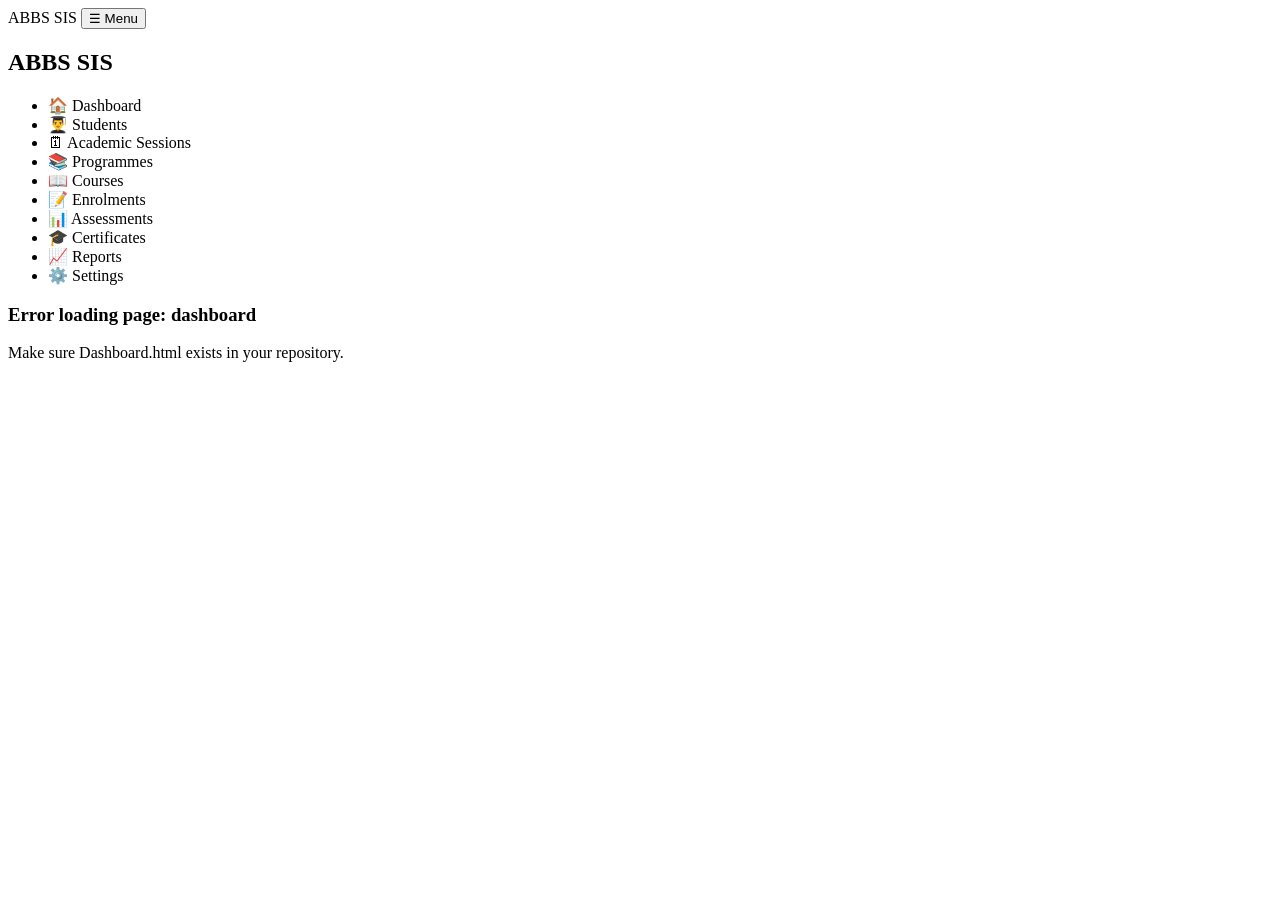
==== admin.html @ 44851c8e "Rename dashboard.html to admin.html" ====
<!DOCTYPE html>
<html lang="en">

<head>
  <meta charset="UTF-8">
  <base target="_top">
  <!-- Vital for mobile rendering and scaling -->
  <meta name="viewport" content="width=device-width, initial-scale=1.0">
  <title>ABBS Admin Portal</title>

  <!-- Replaced Apps Script include with standard CSS link -->
  <link rel="stylesheet" href="adminStyles.css">
</head>

<body>

<!-- Mobile Header & Toggle -->
<div class="mobile-header">
  <span class="mobile-title">ABBS SIS</span>
  <button class="menu-toggle" onclick="toggleMenu()">☰ Menu</button>
</div>

<div class="wrapper">

    <!-- Sidebar / Mobile Navigation -->
    <div class="sidebar" id="sidebar">

        <h2>ABBS SIS</h2>

        <ul>
            <li onclick="loadPage('dashboard'); closeMenu()">🏠 Dashboard</li>
            <li onclick="loadPage('students'); closeMenu()">👨‍🎓 Students</li>
            <li onclick="loadPage('academicSessions'); closeMenu()">🗓 Academic Sessions</li>
            <li onclick="loadPage('programmes'); closeMenu()">📚 Programmes</li>
            <li onclick="loadPage('courses'); closeMenu()">📖 Courses</li>
            <li onclick="loadPage('enrolments'); closeMenu()">📝 Enrolments</li>
            <li onclick="loadPage('assessments'); closeMenu()">📊 Assessments</li>
            <li onclick="loadPage('certificates'); closeMenu()">🎓 Certificates</li>
            <li onclick="loadPage('reports'); closeMenu()">📈 Reports</li>
            <li onclick="loadPage('settings'); closeMenu()">⚙️ Settings</li>
        </ul>

    </div>

    <!-- Main Content -->
    <div class="content">

        <div id="mainContent">
            <!-- Dynamic page content loads here -->
            <p>Loading...</p>
        </div>

    </div>

</div>

<script>
  function toggleMenu() {
    var sidebar = document.getElementById('sidebar');
    sidebar.classList.toggle('open');
  }

  function closeMenu() {
    var sidebar = document.getElementById('sidebar');
    if (window.innerWidth <= 768) {
      sidebar.classList.remove('open');
    }
  }

  // Dynamic page loader replacing Apps Script HTML includes
  async function loadPage(pageName) {
    const mainContent = document.getElementById('mainContent');
    
    // Capitalize first letter to match Dashboard.html naming
    const fileName = pageName.charAt(0).toUpperCase() + pageName.slice(1) + '.html';

    try {
      const response = await fetch(fileName);
      if (!response.ok) throw new Error(`HTTP error! status: ${response.status}`);
      const html = await response.text();
      mainContent.innerHTML = html;

      // Automatically trigger metric fetch if loading the Dashboard view
      if (pageName === 'dashboard' && typeof fetchDashboardMetrics === 'function') {
        fetchDashboardMetrics();
      }
    } catch (error) {
      mainContent.innerHTML = `<h3>Error loading page: ${pageName}</h3><p>Make sure ${fileName} exists in your repository.</p>`;
      console.error('Page load error:', error);
    }
  }

  // Load dashboard view by default when DOM loads
  window.addEventListener('DOMContentLoaded', () => {
    loadPage('dashboard');
  });
</script>

<!-- Replaced Apps Script include with standard JS script tag -->
<script src="adminScripts.js"></script>

</body>

</html>
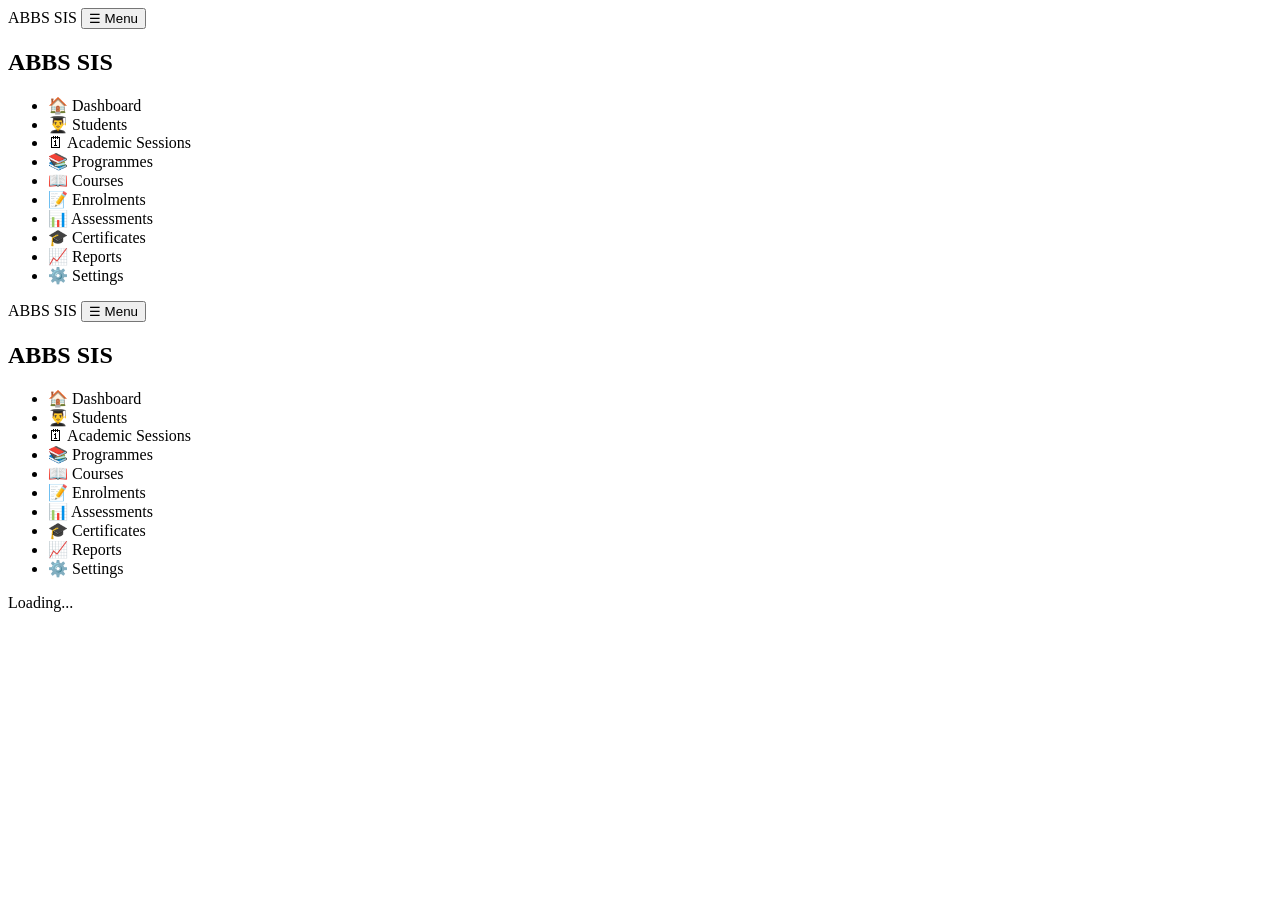
==== commit 63022017: "Update admin.html" ====
--- a/admin.html
+++ b/admin.html
@@ -78,7 +78,7 @@
       const response = await fetch(fileName);
       if (!response.ok) throw new Error(`HTTP error! status: ${response.status}`);
       const html = await response.text();
-      mainContent.innerHTML = html;
+      mainContent.innerHTML = js;
 
       // Automatically trigger metric fetch if loading the Dashboard view
       if (pageName === 'dashboard' && typeof fetchDashboardMetrics === 'function') {
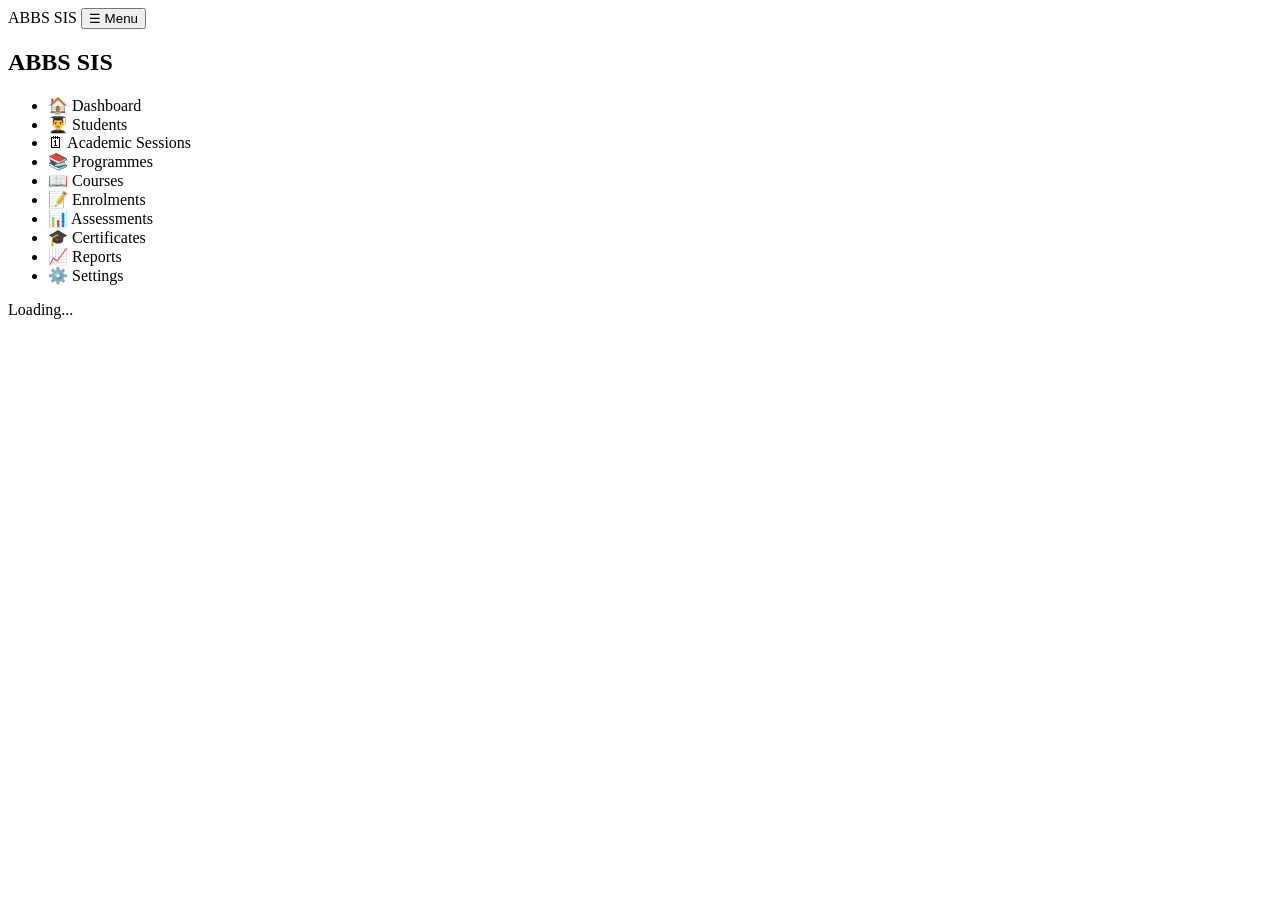
==== commit fa10cce6: "Update admin.html" ====
--- a/admin.html
+++ b/admin.html
@@ -78,7 +78,7 @@
       const response = await fetch(fileName);
       if (!response.ok) throw new Error(`HTTP error! status: ${response.status}`);
       const html = await response.text();
-      mainContent.innerHTML = js;
+      mainContent.innerHTML = .js;
 
       // Automatically trigger metric fetch if loading the Dashboard view
       if (pageName === 'dashboard' && typeof fetchDashboardMetrics === 'function') {
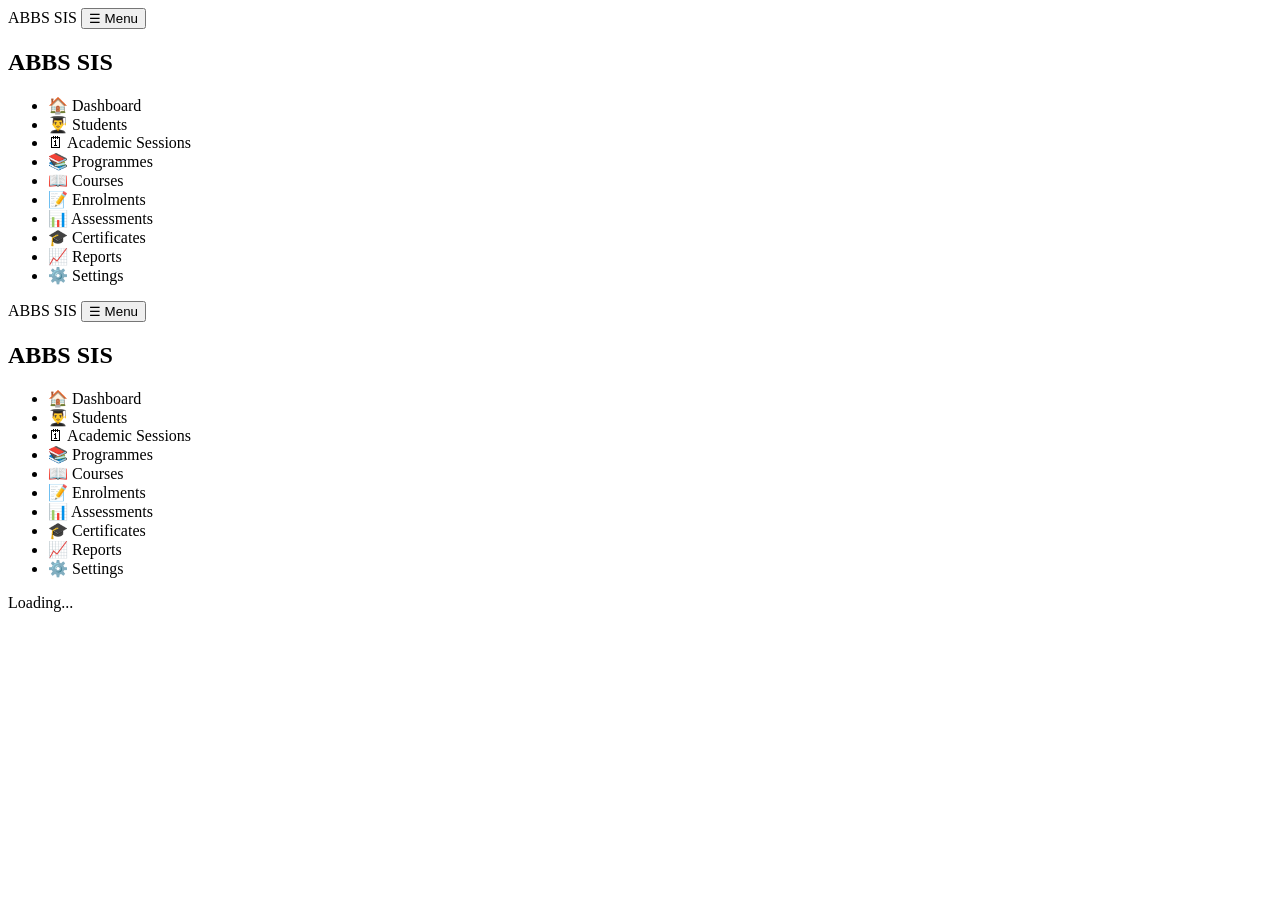
==== commit 68c2e3ba: "Update admin.html" ====
--- a/admin.html
+++ b/admin.html
@@ -78,7 +78,7 @@
       const response = await fetch(fileName);
       if (!response.ok) throw new Error(`HTTP error! status: ${response.status}`);
       const html = await response.text();
-      mainContent.innerHTML = .js;
+      mainContent.innerHTML = html;
 
       // Automatically trigger metric fetch if loading the Dashboard view
       if (pageName === 'dashboard' && typeof fetchDashboardMetrics === 'function') {
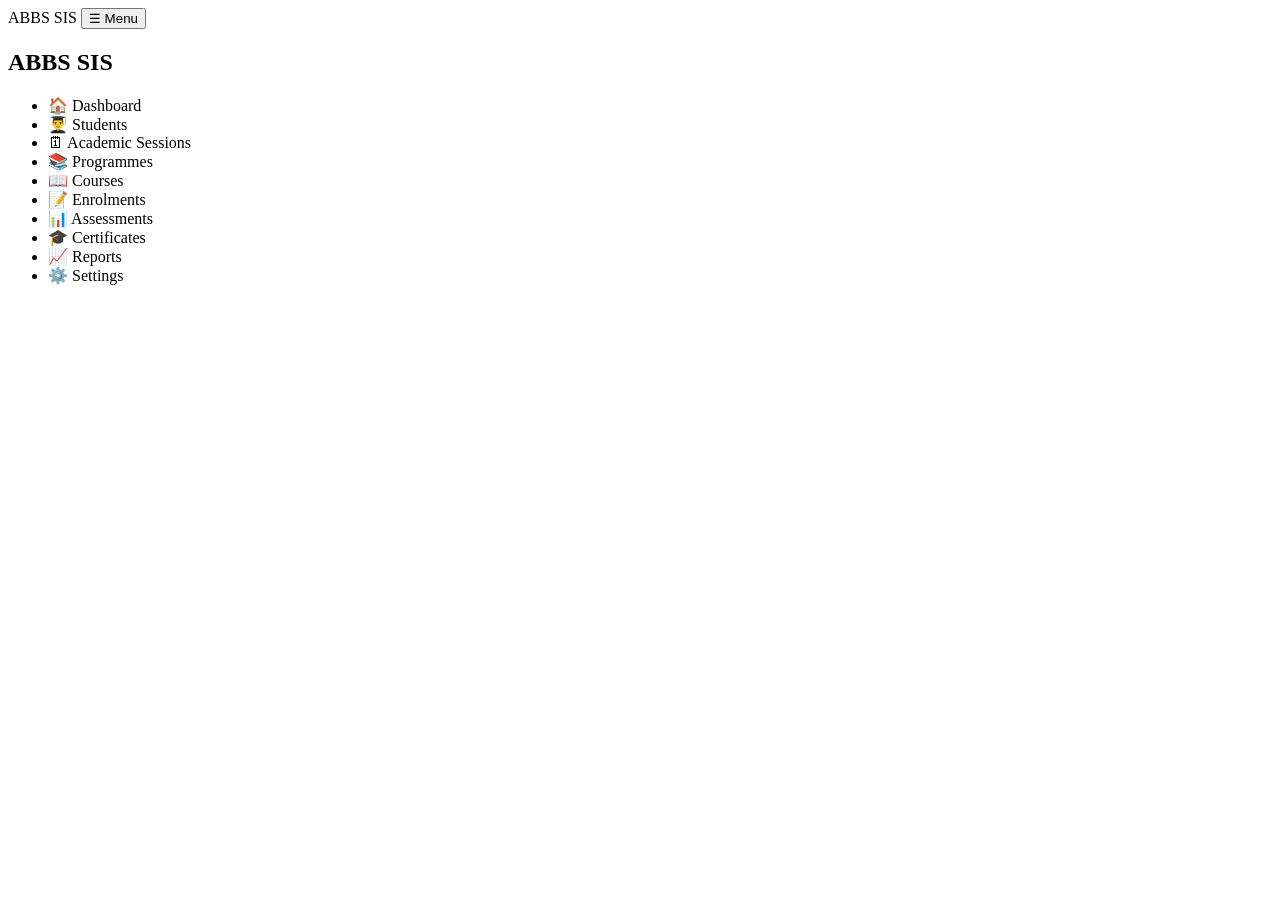
==== commit b62d36c0: "Update admin.html" ====
--- a/admin.html
+++ b/admin.html
@@ -1,15 +1,13 @@
 <!DOCTYPE html>
-<html lang="en">
+<html>
 
 <head>
-  <meta charset="UTF-8">
   <base target="_top">
   <!-- Vital for mobile rendering and scaling -->
   <meta name="viewport" content="width=device-width, initial-scale=1.0">
   <title>ABBS Admin Portal</title>
 
-  <!-- Replaced Apps Script include with standard CSS link -->
-  <link rel="stylesheet" href="adminStyles.css">
+  <?!= include("adminStyles"); ?>
 </head>
 
 <body>
@@ -46,8 +44,9 @@
     <div class="content">
 
         <div id="mainContent">
-            <!-- Dynamic page content loads here -->
-            <p>Loading...</p>
+
+            <?!= include("dashboard"); ?>
+
         </div>
 
     </div>
@@ -66,39 +65,11 @@
       sidebar.classList.remove('open');
     }
   }
-
-  // Dynamic page loader replacing Apps Script HTML includes
-  async function loadPage(pageName) {
-    const mainContent = document.getElementById('mainContent');
-    
-    // Capitalize first letter to match Dashboard.html naming
-    const fileName = pageName.charAt(0).toUpperCase() + pageName.slice(1) + '.html';
-
-    try {
-      const response = await fetch(fileName);
-      if (!response.ok) throw new Error(`HTTP error! status: ${response.status}`);
-      const html = await response.text();
-      mainContent.innerHTML = html;
-
-      // Automatically trigger metric fetch if loading the Dashboard view
-      if (pageName === 'dashboard' && typeof fetchDashboardMetrics === 'function') {
-        fetchDashboardMetrics();
-      }
-    } catch (error) {
-      mainContent.innerHTML = `<h3>Error loading page: ${pageName}</h3><p>Make sure ${fileName} exists in your repository.</p>`;
-      console.error('Page load error:', error);
-    }
-  }
-
-  // Load dashboard view by default when DOM loads
-  window.addEventListener('DOMContentLoaded', () => {
-    loadPage('dashboard');
-  });
 </script>
 
-<!-- Replaced Apps Script include with standard JS script tag -->
-<script src="adminScripts.js"></script>
+<?!= include("adminScripts"); ?>
 
 </body>
 
 </html>
+
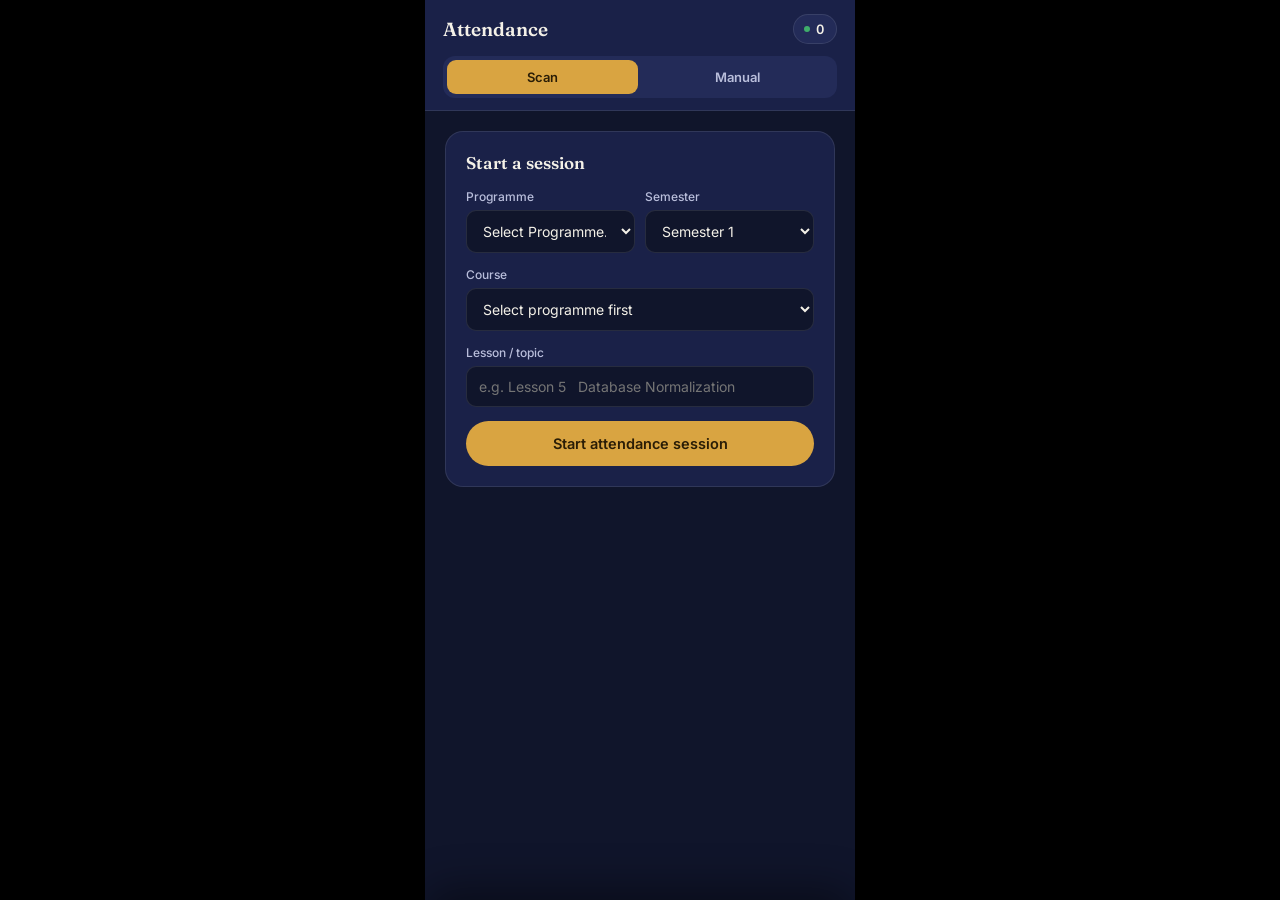
==== commit 7bcf518e: "Update admin.html" ====
--- a/admin.html
+++ b/admin.html
@@ -1,75 +1,754 @@
 <!DOCTYPE html>
-<html>
-
+<html lang="en">
 <head>
-  <base target="_top">
-  <!-- Vital for mobile rendering and scaling -->
-  <meta name="viewport" content="width=device-width, initial-scale=1.0">
-  <title>ABBS Admin Portal</title>
-
-  <?!= include("adminStyles"); ?>
+<meta charset="UTF-8">
+<meta name="viewport" content="width=device-width, initial-scale=1.0, viewport-fit=cover">
+<title>Attendance</title>
+<link rel="preconnect" href="https://fonts.googleapis.com">
+<link href="https://fonts.googleapis.com/css2?family=Fraunces:opsz,wght@9..144,500;9..144,600&family=Inter:wght@400;500;600;700&display=swap" rel="stylesheet">
+<script src="https://unpkg.com/html5-qrcode@2.3.8/html5-qrcode.min.js"></script>
+<style>
+  :root{
+    --ink:#10152B; --panel:#1A2148; --panel-2:#232B58;
+    --brass:#D9A441; --brass-soft:rgba(217,164,65,0.16);
+    --success:#3FAE6B; --alert:#E2604F;
+    --paper:#F4F1E8; --paper-dim:#B9BEDB;
+    --line:rgba(244,241,232,0.10);
+  }
+  *{box-sizing:border-box;}
+  html,body{height:100%;margin:0;background:#000;}
+  body{ font-family:'Inter',sans-serif; color:var(--paper); display:flex; justify-content:center; -webkit-tap-highlight-color:transparent; }
+  .app-shell{
+    width:100%; max-width:430px; min-height:100vh; min-height:100dvh;
+    background:var(--ink); display:flex; flex-direction:column; position:relative; overflow:hidden;
+  }
+
+  .topbar{
+    padding:calc(env(safe-area-inset-top,0px) + 14px) 18px 12px;
+    background:var(--panel); border-bottom:1px solid var(--line); z-index:6;
+    display:flex; flex-direction:column; gap:12px;
+  }
+  .topbar-row{ display:flex; align-items:center; justify-content:space-between; }
+  .app-title{ font-family:'Fraunces',serif; font-size:19px; font-weight:600; margin:0; }
+  .counter-pill{ display:flex; align-items:center; gap:6px; background:var(--panel-2); border:1px solid var(--line); border-radius:20px; padding:6px 12px 6px 10px; }
+  .counter-pill .dot{ width:6px; height:6px; border-radius:50%; background:var(--success); }
+  .counter-pill span{ font-size:13px; font-weight:600; font-variant-numeric:tabular-nums; }
+
+  .tab-switch{ display:flex; background:var(--panel-2); border-radius:12px; padding:4px; gap:4px; }
+  .tab-switch button{
+    flex:1; border:none; background:transparent; color:var(--paper-dim);
+    font-family:'Inter',sans-serif; font-size:13px; font-weight:600; padding:9px 0;
+    border-radius:9px; cursor:pointer; display:flex; align-items:center; justify-content:center; gap:6px;
+  }
+  .tab-switch button.active{ background:var(--brass); color:#2A1D06; }
+
+  .content{ flex:1; display:flex; flex-direction:column; min-height:0; position:relative; }
+  .scroll-pane{ flex:1; overflow-y:auto; padding:20px; }
+
+  .card{ background:var(--panel); border:1px solid var(--line); border-radius:18px; padding:20px; }
+  .card + .card{ margin-top:14px; }
+  .card h2{ font-family:'Fraunces',serif; font-size:17px; font-weight:600; margin:0 0 16px; }
+
+  .field{ margin-bottom:14px; }
+  .field label{ display:block; font-size:12px; color:var(--paper-dim); font-weight:500; margin-bottom:6px; }
+  .field-row{ display:grid; grid-template-columns:1fr 1fr; gap:10px; }
+  select, input[type=text], input[type=date]{
+    width:100%; background:var(--ink); border:1px solid var(--line); color:var(--paper);
+    border-radius:10px; padding:11px 12px; font-size:14px; font-family:'Inter',sans-serif; outline:none;
+  }
+  select:focus, input:focus{ border-color:var(--brass); }
+
+  .btn{ border:none; border-radius:100px; padding:14px 0; font-size:14.5px; font-weight:600; font-family:'Inter',sans-serif; cursor:pointer; transition:transform 0.15s ease; width:100%; }
+  .btn:active{ transform:scale(0.98); }
+  .btn-primary{ background:var(--brass); color:#2A1D06; }
+  .btn-primary:disabled{ background:var(--panel-2); color:var(--paper-dim); }
+  .btn-ghost{ background:transparent; border:1.5px solid var(--line); color:var(--paper-dim); width:auto; padding:10px 18px; }
+
+  .status-card{ margin-top:14px; padding:12px 14px; border-radius:12px; font-size:13px; font-weight:500; display:none; }
+  .status-card.show{ display:block; }
+  .status-card.ok{ background:rgba(63,174,107,0.14); color:var(--success); border:1px solid rgba(63,174,107,0.4); }
+  .status-card.err{ background:rgba(226,96,79,0.14); color:var(--alert); border:1px solid rgba(226,96,79,0.4); }
+
+  .session-strip{ display:none; align-items:center; justify-content:space-between; padding:14px 18px; background:var(--panel-2); border-bottom:1px solid var(--line); }
+  .session-strip.show{ display:flex; }
+  .session-strip h3{ font-family:'Fraunces',serif; font-size:15px; margin:0; }
+  .session-strip p{ font-size:11.5px; color:var(--paper-dim); margin:2px 0 0; }
+
+  .scan-stage{ position:relative; flex:1; background:#000; overflow:hidden; display:none; }
+  .scan-stage.show{ display:block; }
+  #reader{ width:100%; height:100%; }
+  #reader video{ width:100%!important; height:100%!important; object-fit:cover; }
+  #reader img{ display:none; }
+
+  .reticle{ position:absolute; inset:0; display:flex; align-items:center; justify-content:center; pointer-events:none; z-index:2; }
+  .reticle svg{ width:64%; max-width:260px; aspect-ratio:1; }
+  .reticle-hint{ position:absolute; bottom:28px; left:0; right:0; text-align:center; font-size:13px; color:var(--paper-dim); pointer-events:none; z-index:2; }
+
+  .flash{ position:absolute; inset:0; z-index:3; pointer-events:none; opacity:0; }
+  .flash.on{ animation:flashPulse 0.5s ease-out; }
+  @keyframes flashPulse{ 0%{ opacity:0.55; } 100%{ opacity:0; } }
+
+  .sheet-backdrop{ position:absolute; inset:0; background:rgba(8,10,22,0.55); z-index:9; opacity:0; pointer-events:none; transition:opacity 0.25s ease; }
+  .sheet-backdrop.show{ opacity:1; pointer-events:auto; }
+  .sheet{
+    position:absolute; left:0; right:0; bottom:0; z-index:10; background:var(--panel);
+    border-radius:24px 24px 0 0; padding:22px 22px calc(env(safe-area-inset-bottom,0px) + 22px);
+    transform:translateY(100%); transition:transform 0.45s cubic-bezier(.2,.9,.25,1.05); box-shadow:0 -12px 40px rgba(0,0,0,0.4);
+  }
+  .sheet.show{ transform:translateY(0); }
+  .sheet-grip{ width:36px; height:4px; background:var(--line); border-radius:2px; margin:0 auto 18px; }
+  .student-row{ display:flex; align-items:center; gap:14px; }
+  .student-photo{ width:64px; height:64px; border-radius:50%; object-fit:cover; border:2px solid var(--line); background:var(--panel-2); flex-shrink:0; }
+  .student-photo.pending{ filter:grayscale(1); opacity:0.5; }
+  .student-name{ font-family:'Fraunces',serif; font-size:21px; font-weight:600; margin:0; line-height:1.15; }
+  .student-meta{ font-size:12.5px; color:var(--paper-dim); margin:3px 0 0; }
+  .checklist{ margin:18px 0 4px; display:flex; flex-direction:column; gap:9px; }
+  .check-row{ display:flex; align-items:center; gap:10px; font-size:13.5px; color:var(--paper-dim); }
+  .check-row .icon{ width:18px; height:18px; border-radius:50%; flex-shrink:0; display:flex; align-items:center; justify-content:center; border:1.5px solid var(--line); font-size:11px; }
+  .check-row.pass{ color:var(--paper); }
+  .check-row.pass .icon{ background:var(--success); border-color:var(--success); color:#08210f; }
+  .check-row.fail{ color:var(--alert); }
+  .check-row.fail .icon{ background:var(--alert); border-color:var(--alert); color:#2a0906; }
+  .sheet-actions{ display:flex; gap:10px; margin-top:20px; }
+  .sheet-actions .btn-ghost{ flex:0 0 auto; }
+  .sheet-actions .btn-approve{ flex:1; }
+  .btn-approve{ background:var(--panel-2); color:var(--paper-dim); box-shadow:none; pointer-events:none; border:none; border-radius:100px; padding:15px 0; font-size:14.5px; font-weight:600; font-family:'Inter',sans-serif; }
+  .btn-approve.ready{ background:var(--brass); color:#2A1D06; pointer-events:auto; animation:readyGlow 1.1s ease-out; }
+  @keyframes readyGlow{ 0%{ box-shadow:0 0 0 0 rgba(217,164,65,0.6); } 70%{ box-shadow:0 0 0 14px rgba(217,164,65,0); } 100%{ box-shadow:0 0 0 0 rgba(217,164,65,0); } }
+
+  .toast{ position:absolute; top:14px; left:20px; right:20px; z-index:11; background:var(--panel-2); border:1px solid var(--line); border-radius:14px; padding:12px 16px; font-size:13px; transform:translateY(-16px); opacity:0; transition:all 0.3s ease; pointer-events:none; }
+  .toast.show{ transform:translateY(0); opacity:1; }
+</style>
 </head>
-
 <body>
 
-<!-- Mobile Header & Toggle -->
-<div class="mobile-header">
-  <span class="mobile-title">ABBS SIS</span>
-  <button class="menu-toggle" onclick="toggleMenu()">☰ Menu</button>
+<div class="app-shell">
+
+  <div class="topbar">
+    <div class="topbar-row">
+      <p class="app-title">Attendance</p>
+      <div class="counter-pill"><span class="dot"></span><span id="countToday">0</span></div>
+    </div>
+    <div class="tab-switch">
+      <button id="tabScanBtn" class="active" onclick="switchTab('scan')">Scan</button>
+      <button id="tabManualBtn" onclick="switchTab('manual')">Manual</button>
+    </div>
+  </div>
+
+  <div class="content">
+
+    <!-- SCAN TAB -->
+    <div id="scanTab">
+      <div class="session-strip" id="sessionStrip">
+        <div>
+          <h3 id="sessionCourse"> </h3>
+          <p id="sessionMeta"> </p>
+        </div>
+        <button class="btn-ghost" onclick="endSession()">End</button>
+      </div>
+
+      <div class="scroll-pane" id="setupPane">
+        <div class="card">
+          <h2>Start a session</h2>
+          <div class="field-row">
+            <div class="field">
+              <label>Programme</label>
+              <select id="setupProgramme" onchange="onSetupProgrammeChange()"><option value="">Select </option></select>
+            </div>
+            <div class="field">
+              <label>Semester</label>
+              <select id="setupSemester">
+                <option>Semester 1</option>
+                <option>Semester 2</option>
+                <option>Semester 3</option>
+                <option>Semester 4</option>
+              </select>
+            </div>
+          </div>
+          <div class="field">
+            <label>Course</label>
+            <select id="setupCourse"><option value="">Select programme first </option></select>
+          </div>
+          <div class="field">
+            <label>Lesson / topic</label>
+            <input type="text" id="setupLesson" placeholder="e.g. Lesson 5   Database Normalization">
+          </div>
+          <button class="btn btn-primary" onclick="startSession()">Start attendance session</button>
+        </div>
+      </div>
+
+      <div class="scan-stage" id="scanStage">
+        <div id="reader"></div>
+        <div class="reticle">
+          <svg viewBox="0 0 100 100" fill="none">
+            <path d="M4 24V10a6 6 0 0 1 6-6h14" stroke="#F4F1E8" stroke-width="4" stroke-linecap="round"/>
+            <path d="M96 24V10a6 6 0 0 0-6-6H76" stroke="#F4F1E8" stroke-width="4" stroke-linecap="round"/>
+            <path d="M4 76v14a6 6 0 0 0 6 6h14" stroke="#F4F1E8" stroke-width="4" stroke-linecap="round"/>
+            <path d="M96 76v14a6 6 0 0 1-6 6H76" stroke="#F4F1E8" stroke-width="4" stroke-linecap="round"/>
+          </svg>
+        </div>
+        <div class="reticle-hint">Align the student's QR code in frame</div>
+        <div class="flash" id="flash"></div>
+        <div class="toast" id="toast"></div>
+      </div>
+    </div>
+
+    <!-- MANUAL TAB -->
+    <div id="manualTab" class="scroll-pane" style="display:none;">
+      <div class="card">
+        <h2>Manual attendance</h2>
+        <div class="field-row">
+          <div class="field">
+            <label>Programme</label>
+            <select id="manualProgramme" onchange="onManualProgrammeChange()"><option value="">Select </option></select>
+          </div>
+          <div class="field">
+            <label>Semester</label>
+            <select id="manualSemester">
+              <option>Semester 1</option>
+              <option>Semester 2</option>
+              <option>Semester 3</option>
+              <option>Semester 4</option>
+            </select>
+          </div>
+        </div>
+        <div class="field-row">
+          <div class="field">
+            <label>Course</label>
+            <select id="manualCourse"><option value="">Select programme first </option></select>
+          </div>
+          <div class="field">
+            <label>Cohort</label>
+            <select id="manualCohort" onchange="loadManualStudents()"><option value="">Loading </option></select>
+          </div>
+        </div>
+        <div class="field">
+          <label>Lesson / topic</label>
+          <input type="text" id="manualLesson" placeholder="e.g. Lesson 4   System Architecture">
+        </div>
+        <div class="field">
+          <label>Student</label>
+          <select id="manualStudent"><option value="">Select programme & cohort first </option></select>
+        </div>
+        <div class="field">
+          <label>Status</label>
+          <select id="manualStatus">
+            <option>Present</option>
+            <option>Late</option>
+            <option>Excused</option>
+            <option>Absent</option>
+          </select>
+        </div>
+        <button class="btn btn-primary" id="manualSaveBtn" onclick="submitManual()">Save record</button>
+        <div class="status-card" id="manualStatusCard"></div>
+      </div>
+    </div>
+
+  </div>
+
+  <div class="sheet-backdrop" id="backdrop"></div>
+  <div class="sheet" id="sheet">
+    <div class="sheet-grip"></div>
+    <div class="student-row">
+      <img id="studentPhoto" class="student-photo pending" src="" alt="">
+      <div>
+        <p class="student-name" id="studentName"> </p>
+        <p class="student-meta" id="studentMeta"> </p>
+      </div>
+    </div>
+    <div class="checklist" id="checklist"></div>
+    <div class="sheet-actions">
+      <button class="btn-ghost" id="rejectBtn">Rescan</button>
+      <button class="btn-approve" id="approveBtn" disabled>Mark present</button>
+    </div>
+  </div>
+
 </div>
 
-<div class="wrapper">
-
-    <!-- Sidebar / Mobile Navigation -->
-    <div class="sidebar" id="sidebar">
-
-        <h2>ABBS SIS</h2>
-
-        <ul>
-            <li onclick="loadPage('dashboard'); closeMenu()">🏠 Dashboard</li>
-            <li onclick="loadPage('students'); closeMenu()">👨‍🎓 Students</li>
-            <li onclick="loadPage('academicSessions'); closeMenu()">🗓 Academic Sessions</li>
-            <li onclick="loadPage('programmes'); closeMenu()">📚 Programmes</li>
-            <li onclick="loadPage('courses'); closeMenu()">📖 Courses</li>
-            <li onclick="loadPage('enrolments'); closeMenu()">📝 Enrolments</li>
-            <li onclick="loadPage('assessments'); closeMenu()">📊 Assessments</li>
-            <li onclick="loadPage('certificates'); closeMenu()">🎓 Certificates</li>
-            <li onclick="loadPage('reports'); closeMenu()">📈 Reports</li>
-            <li onclick="loadPage('settings'); closeMenu()">⚙️ Settings</li>
-        </ul>
-
-    </div>
-
-    <!-- Main Content -->
-    <div class="content">
-
-        <div id="mainContent">
-
-            <?!= include("dashboard"); ?>
-
-        </div>
-
-    </div>
-
-</div>
+<audio id="attSuccessSound" src="https://actions.google.com/sounds/v1/cartoon/clang_and_wobble.ogg"></audio>
+<audio id="attErrorSound" src="https://actions.google.com/sounds/v1/alarms/beep_short.ogg"></audio>
 
 <script>
-  function toggleMenu() {
-    var sidebar = document.getElementById('sidebar');
-    sidebar.classList.toggle('open');
-  }
-
-  function closeMenu() {
-    var sidebar = document.getElementById('sidebar');
-    if (window.innerWidth <= 768) {
-      sidebar.classList.remove('open');
-    }
-  }
+  // ---------------------------------------------------------------
+  // Backend wiring   mirrors the working callBackend() from your
+  // deployed ABBS attendance.html: same URL, same action names,
+  // same GET/POST split, same google.script.run fallback.
+  // ---------------------------------------------------------------
+  const GAS_WEB_APP_URL = "https://script.google.com/macros/s/AKfycbx_KM4yAqV27vwwqhtA7otfHbsXoREUbfYETHy3YrR3wsdZfgJx2YYTxBu2dUvSx-9L/exec";
+  let lastBackendError = null; // last fetch failure reason, surfaced in the UI so a stalled call is never silent
+
+  async function callBackend(action, params = {}) {
+    if (typeof google !== 'undefined' && google.script && google.script.run) {
+      return new Promise((resolve, reject) => {
+        google.script.run
+          .withSuccessHandler(resolve)
+          .withFailureHandler(reject)[action](...Object.values(params));
+      });
+    } else if (GAS_WEB_APP_URL) {
+      // Hard timeout   a stalled fetch (dropped connection, blocked request,
+      // wrong deployment access setting) must not hang the UI forever.
+      const controller = new AbortController();
+      const timeoutId = setTimeout(() => controller.abort(), 12000);
+      lastBackendError = null;
+
+      try {
+        const isPost = action.startsWith('save') || action.startsWith('delete') || action.startsWith('record');
+        let response;
+
+        if (isPost) {
+          response = await fetch(GAS_WEB_APP_URL + "?action=" + action, {
+            method: "POST",
+            headers: { "Content-Type": "text/plain;charset=utf-8" },
+            body: JSON.stringify({ action: action, ...params }),
+            signal: controller.signal
+          });
+        } else {
+          const url = new URL(GAS_WEB_APP_URL);
+          url.searchParams.append("action", action);
+          Object.keys(params).forEach(k => {
+            url.searchParams.append(k, typeof params[k] === 'object' ? JSON.stringify(params[k]) : params[k]);
+          });
+          response = await fetch(url, { signal: controller.signal });
+        }
+
+        if (!response.ok) {
+          lastBackendError = `HTTP ${response.status} from Apps Script`;
+          console.error(lastBackendError);
+          return null;
+        }
+
+        let res;
+        try { res = await response.json(); }
+        catch (parseErr) {
+          // Usually means Apps Script returned a Google login/HTML page instead
+          // of JSON   almost always a deployment access-setting problem.
+          lastBackendError = "Response wasn't JSON   check the Web App's 'Who has access' deployment setting (should be Anyone).";
+          console.error(lastBackendError, parseErr);
+          return null;
+        }
+        return res.data !== undefined ? res.data : res;
+
+      } catch (err) {
+        lastBackendError = err.name === 'AbortError'
+          ? `Request to ${action} timed out after 12s`
+          : `Network error calling ${action}: ${err.message}`;
+        console.error("API Call Error:", lastBackendError);
+        return null;
+      } finally {
+        clearTimeout(timeoutId);
+      }
+    }
+    return null;
+  }
+
+  function playAttSuccessSound() {
+    const s = document.getElementById("attSuccessSound");
+    if (s) { s.currentTime = 0; s.play().catch(() => {}); }
+  }
+  function playAttErrorSound() {
+    const s = document.getElementById("attErrorSound");
+    if (s) { s.currentTime = 0; s.play().catch(() => {}); }
+  }
+
+  let todayCount = 0;
+  let SESSION = null;
+  let html5QrCode = null, currentStudent = null, scannerBusy = false;
+
+  function bumpCount(n) {
+    todayCount = n != null ? n : todayCount + 1;
+    document.getElementById("countToday").textContent = todayCount;
+  }
+
+  // ---------- Tab switching ----------
+  function switchTab(tab) {
+    const scanBtn = document.getElementById("tabScanBtn");
+    const manualBtn = document.getElementById("tabManualBtn");
+    const scanTab = document.getElementById("scanTab");
+    const manualTab = document.getElementById("manualTab");
+
+    if (tab === "scan") {
+      scanTab.style.display = "flex"; scanTab.style.flexDirection = "column"; scanTab.style.flex = "1";
+      manualTab.style.display = "none";
+      scanBtn.classList.add("active"); manualBtn.classList.remove("active");
+      if (html5QrCode && SESSION) html5QrCode.resume().catch(()=>{});
+    } else {
+      scanTab.style.display = "none";
+      manualTab.style.display = "block";
+      manualBtn.classList.add("active"); scanBtn.classList.remove("active");
+      if (html5QrCode) html5QrCode.pause();
+    }
+  }
+  document.getElementById("scanTab").style.display = "flex";
+  document.getElementById("scanTab").style.flexDirection = "column";
+  document.getElementById("scanTab").style.flex = "1";
+
+  // ---------- Loading dropdown data ----------
+  async function loadProgrammes() {
+    let list = await callBackend('getProgrammesList');
+    if (!list) list = ["Computer Science", "Software Engineering", "Information Technology"];
+
+    const opts = '<option value="">Select Programme...</option>' + list.map(p => {
+      const val = p.name || p;
+      return `<option value="${val}">${val}</option>`;
+    }).join("");
+    document.getElementById("setupProgramme").innerHTML = opts;
+    document.getElementById("manualProgramme").innerHTML = opts;
+  }
+
+  async function loadCohorts() {
+    let cohorts = await callBackend('getCohortsList');
+    if (!cohorts) cohorts = ["2023/2024", "2024/2025"];
+
+    const select = document.getElementById("manualCohort");
+    select.innerHTML = '<option value="">Select Cohort...</option>' +
+      cohorts.map(c => `<option value="${c}">${c}</option>`).join("");
+  }
+
+  async function loadCourses(programme, targetSelect) {
+    targetSelect.innerHTML = '<option value="">Select Course...</option>';
+    if (!programme) return;
+    let courses = await callBackend('getCoursesByProgramme', { programme });
+    if (!courses) courses = ["Database Systems", "Web Architecture", "Data Structures"];
+    courses.forEach(c => {
+      const courseName = c.courseName || c;
+      const opt = document.createElement("option");
+      opt.value = courseName; opt.text = courseName;
+      targetSelect.appendChild(opt);
+    });
+  }
+
+  function onSetupProgrammeChange() {
+    loadCourses(document.getElementById("setupProgramme").value, document.getElementById("setupCourse"));
+  }
+  function onManualProgrammeChange() {
+    loadCourses(document.getElementById("manualProgramme").value, document.getElementById("manualCourse"));
+    const cohortEl = document.getElementById("manualCohort");
+    if (document.getElementById("manualProgramme").value && cohortEl.value) loadManualStudents();
+  }
+
+  async function loadManualStudents() {
+    const programme = document.getElementById("manualProgramme").value;
+    const cohort = document.getElementById("manualCohort").value;
+    const select = document.getElementById("manualStudent");
+
+    if (!programme || !cohort) return;
+    select.innerHTML = '<option value="">Loading students...</option>';
+
+    let students = await callBackend('getStudentsByProgrammeAndCohort', { programme, cohort });
+    if (!students) {
+      students = [
+        { studentID: "STU-1001", studentName: "Alice Johnson", photoUrl: "" },
+        { studentID: "STU-1002", studentName: "Bob Smith", photoUrl: "" }
+      ];
+    }
+
+    if (students.length === 0) {
+      select.innerHTML = '<option value="">No eligible students found</option>';
+      return;
+    }
+
+    let html = '<option value="">Select Student...</option>';
+    students.forEach(s => {
+      const cleanName = (s.studentName || s.name || '').replace(/'/g, "&apos;");
+      const cleanID = s.studentID || s.id || '';
+      const payload = JSON.stringify({
+        studentID: cleanID, studentName: cleanName, photoUrl: s.photoUrl || s.passport || ""
+      }).replace(/'/g, "&apos;");
+      html += `<option value='${payload}'>${cleanID} - ${cleanName}</option>`;
+    });
+    select.innerHTML = html;
+  }
+
+  async function loadTodayCount() {
+    const count = await callBackend('getTodayAttendanceCount');
+    bumpCount(count || 0);
+  }
+
+  // ---------- Session control ----------
+  function startSession() {
+    const programme = document.getElementById("setupProgramme").value;
+    const semester = document.getElementById("setupSemester").value;
+    const course = document.getElementById("setupCourse").value;
+    const lesson = document.getElementById("setupLesson").value.trim();
+
+    if (!programme || !course || !lesson) {
+      alert("Please complete Programme, Course, and Lesson first.");
+      return;
+    }
+
+    SESSION = { programme, semester, course, lesson };
+    document.getElementById("sessionCourse").textContent = course;
+    document.getElementById("sessionMeta").textContent = `${programme}   ${semester}   ${lesson}`;
+    document.getElementById("sessionStrip").classList.add("show");
+    document.getElementById("setupPane").style.display = "none";
+    document.getElementById("scanStage").classList.add("show");
+
+    startScanner();
+  }
+
+  function endSession() {
+    if (!confirm("End this attendance session?")) return;
+    if (html5QrCode) { html5QrCode.stop().catch(()=>{}); html5QrCode = null; }
+    SESSION = null;
+    currentStudent = null;
+    document.getElementById("sessionStrip").classList.remove("show");
+    document.getElementById("scanStage").classList.remove("show");
+    document.getElementById("setupPane").style.display = "block";
+  }
+
+  // ---------- Scanning + verification sheet ----------
+  const sheet = document.getElementById("sheet");
+  const backdrop = document.getElementById("backdrop");
+  const flashEl = document.getElementById("flash");
+  const toastEl = document.getElementById("toast");
+  const approveBtn = document.getElementById("approveBtn");
+  const rejectBtn = document.getElementById("rejectBtn");
+
+  function showToast(msg) {
+    toastEl.textContent = msg; toastEl.classList.add("show");
+    setTimeout(() => toastEl.classList.remove("show"), 2200);
+  }
+  function flash(color) {
+    flashEl.style.background = color; flashEl.classList.remove("on");
+    void flashEl.offsetWidth; flashEl.classList.add("on");
+  }
+  function openSheet() { backdrop.classList.add("show"); sheet.classList.add("show"); }
+  function closeSheet() {
+    currentStudent = null; // Clear student record on sheet dismiss
+    backdrop.classList.remove("show"); sheet.classList.remove("show");
+    setTimeout(() => { if (html5QrCode) html5QrCode.resume().catch(()=>{}); }, 300);
+  }
+  function renderChecklist(rows) {
+    const el = document.getElementById("checklist");
+    el.innerHTML = rows.map(r =>
+      `<div class="check-row ${r.pass === null ? '' : r.pass ? 'pass' : 'fail'}">
+         <span class="icon">${r.pass === null ? ' ' : r.pass ? '?' : '?'}</span><span>${r.label}</span>
+       </div>`
+    ).join("");
+  }
+
+  const PLACEHOLDER_PHOTO = "https://via.placeholder.com/150";
+  let rosterCache = null; 
+
+  function normalizeStudent(s, fallbackId) {
+    if (!s) return null;
+    return {
+      id: s.id || s.studentID || s.studentId || fallbackId,
+      name: s.name || s.fullName || s.studentName || "",
+      photo: s.passport || s.pictureUrl || s.photoUrl || s.photo || "",
+      status: s.status || "Active"
+    };
+  }
+
+  // Strict helper validator
+  function isValidStudent(s) {
+    return s && String(s.name || '').trim() !== "" && String(s.id || '').trim() !== "";
+  }
+
+  // Looks up a single student by ID. Tries direct getStudentByID first;
+  // if that comes back empty or without a photo, falls back to the roster cache.
+  // Returns NULL if the student is not registered in either source.
+  async function lookupStudent(scannedID) {
+    let student = null;
+
+    // 1. Try direct student lookup via API
+    try {
+      let raw = await callBackend('getStudentByID', { studentId: scannedID });
+      student = normalizeStudent(raw, scannedID);
+    } catch (err) {
+      console.warn('Direct student lookup failed, falling back to roster cache:', err);
+    }
+
+    // 2. Fallback: Search the full cached roster if direct lookup failed or lacked details/photo
+    if (!isValidStudent(student) || !student.photo) {
+      try {
+        if (!rosterCache) {
+          rosterCache = await callBackend('getStudents');
+        }
+
+        if (Array.isArray(rosterCache)) {
+          const match = rosterCache.find(s => 
+            String(s.id || s.studentId || s.studentID).trim().toLowerCase() === String(scannedID).trim().toLowerCase()
+          );
+
+          if (match) {
+            const normalizedMatch = normalizeStudent(match, scannedID);
+            if (isValidStudent(normalizedMatch)) {
+              student = normalizedMatch;
+            }
+          }
+        }
+      } catch (err) {
+        console.error('Error querying roster cache fallback:', err);
+      }
+    }
+
+    // 3. Explicitly return null if no valid registered student was found
+    return isValidStudent(student) ? student : null;
+  }
+
+  async function onScanSuccess(decodedText) {
+    if (scannerBusy) return;
+    scannerBusy = true;
+
+    // CLEAR STALE DATA IMMEDIATELY
+    currentStudent = null;
+
+    if (html5QrCode) { try { html5QrCode.pause(); } catch (e) {} }
+
+    const photo = document.getElementById("studentPhoto");
+    const nameEl = document.getElementById("studentName");
+    const metaEl = document.getElementById("studentMeta");
+    photo.onerror = () => { photo.src = PLACEHOLDER_PHOTO; };
+
+    let scannedID = decodedText.trim();
+    try {
+      const parsed = JSON.parse(decodedText);
+      scannedID = parsed.studentID || parsed.studentId || parsed.id || decodedText;
+    } catch (e) { /* raw text QR code */ }
+
+    photo.src = ""; photo.classList.add("pending");
+    nameEl.textContent = "Looking up "; metaEl.textContent = scannedID;
+    renderChecklist([{ label: "Fetching student record", pass: null }]);
+    approveBtn.classList.remove("ready"); approveBtn.disabled = true; approveBtn.textContent = "Mark present";
+    openSheet();
+
+    const student = await lookupStudent(scannedID);
+
+    // UNREGISTERED STUDENT HANDLER
+    if (!student) {
+      currentStudent = null;
+      flash("rgba(226,96,79,0.5)");
+      nameEl.textContent = "Not recognized"; metaEl.textContent = scannedID;
+      renderChecklist([{
+        label: lastBackendError || `Student ID (${scannedID}) not found / Unregistered`,
+        pass: false
+      }]);
+      approveBtn.disabled = true;
+      playAttErrorSound();
+      return;
+    }
+
+    // REGISTERED STUDENT HANDLER
+    currentStudent = student;
+    photo.src = student.photo || PLACEHOLDER_PHOTO;
+    photo.classList.remove("pending");
+    nameEl.textContent = student.name;
+    metaEl.textContent = student.id;
+
+    const isActive = (student.status || "Active").toLowerCase() === "active";
+
+    if (!isActive) {
+      flash("rgba(226,96,79,0.5)");
+      renderChecklist([
+        { label: "Student record found", pass: true },
+        { label: `Access Denied: status is ${student.status}`, pass: false }
+      ]);
+      approveBtn.disabled = true;
+      playAttErrorSound();
+    } else {
+      flash("rgba(217,164,65,0.35)");
+      renderChecklist([
+        { label: "Student record found", pass: true },
+        { label: "Active enrollment status", pass: true }
+      ]);
+      approveBtn.disabled = false; approveBtn.classList.add("ready");
+      playAttSuccessSound();
+    }
+  }
+
+  async function startScanner() {
+    html5QrCode = new Html5Qrcode("reader");
+    try {
+      await html5QrCode.start({ facingMode: "environment" }, { fps: 10, qrbox: 240 }, onScanSuccess, () => {});
+    } catch (err) {
+      showToast("Camera unavailable: " + err);
+    }
+  }
+
+  approveBtn.addEventListener("click", async () => {
+    // GUARD CLAUSE: Strict verification check
+    if (!currentStudent || !isValidStudent(currentStudent) || approveBtn.disabled) {
+      alert("Cannot record attendance: No valid registered student selected.");
+      return;
+    }
+
+    approveBtn.disabled = true; approveBtn.textContent = "Saving ";
+
+    const payload = {
+      programme: SESSION.programme, semester: SESSION.semester,
+      course: SESSION.course, lesson: SESSION.lesson,
+      studentId: currentStudent.id, studentID: currentStudent.id,
+      studentName: currentStudent.name, fullName: currentStudent.name,
+      pictureUrl: currentStudent.photo, status: "Present"
+    };
+
+    const res = await callBackend('recordAttendanceEntry', { payload });
+
+    if (res && res.isDuplicate) {
+      approveBtn.disabled = false; approveBtn.textContent = "Mark present";
+      renderChecklist([
+        { label: "Student record found", pass: true },
+        { label: res.message || "Already recorded", pass: false }
+      ]);
+      playAttErrorSound();
+    } else {
+      bumpCount();
+      approveBtn.textContent = "Marked present ?";
+      currentStudent = null; // Clear state after success
+      setTimeout(() => { scannerBusy = false; closeSheet(); }, 700);
+    }
+  });
+
+  rejectBtn.addEventListener("click", () => { scannerBusy = false; closeSheet(); });
+  backdrop.addEventListener("click", () => { scannerBusy = false; closeSheet(); });
+
+  // ---------- Manual mode ----------
+  async function submitManual() {
+    const raw = document.getElementById("manualStudent").value;
+    const course = document.getElementById("manualCourse").value;
+    const lesson = document.getElementById("manualLesson").value.trim();
+
+    if (!raw || !course || !lesson) {
+      alert("Please select a student and enter course and lesson details.");
+      return;
+    }
+
+    const student = JSON.parse(raw);
+    const btn = document.getElementById("manualSaveBtn");
+    btn.disabled = true;
+
+    const payload = {
+      programme: document.getElementById("manualProgramme").value,
+      semester: document.getElementById("manualSemester").value,
+      course, lesson,
+      studentId: student.studentID, studentID: student.studentID,
+      studentName: student.studentName, fullName: student.studentName,
+      pictureUrl: student.photoUrl || "",
+      status: document.getElementById("manualStatus").value
+    };
+
+    const res = await callBackend('recordAttendanceEntry', { payload });
+    btn.disabled = false;
+
+    const card = document.getElementById("manualStatusCard");
+    card.classList.add("show");
+    if (res && res.isDuplicate) {
+      card.className = "status-card show err";
+      card.textContent = res.message || "Already recorded.";
+      playAttErrorSound();
+    } else {
+      card.className = "status-card show ok";
+      card.textContent = `Record saved for ${student.studentName}`;
+      bumpCount();
+      setTimeout(() => card.classList.remove("show"), 3000);
+    }
+  }
+
+  // ---------- Init ----------
+  loadProgrammes();
+  loadCohorts();
+  loadTodayCount();
 </script>
-
-<?!= include("adminScripts"); ?>
-
 </body>
-
 </html>
-
